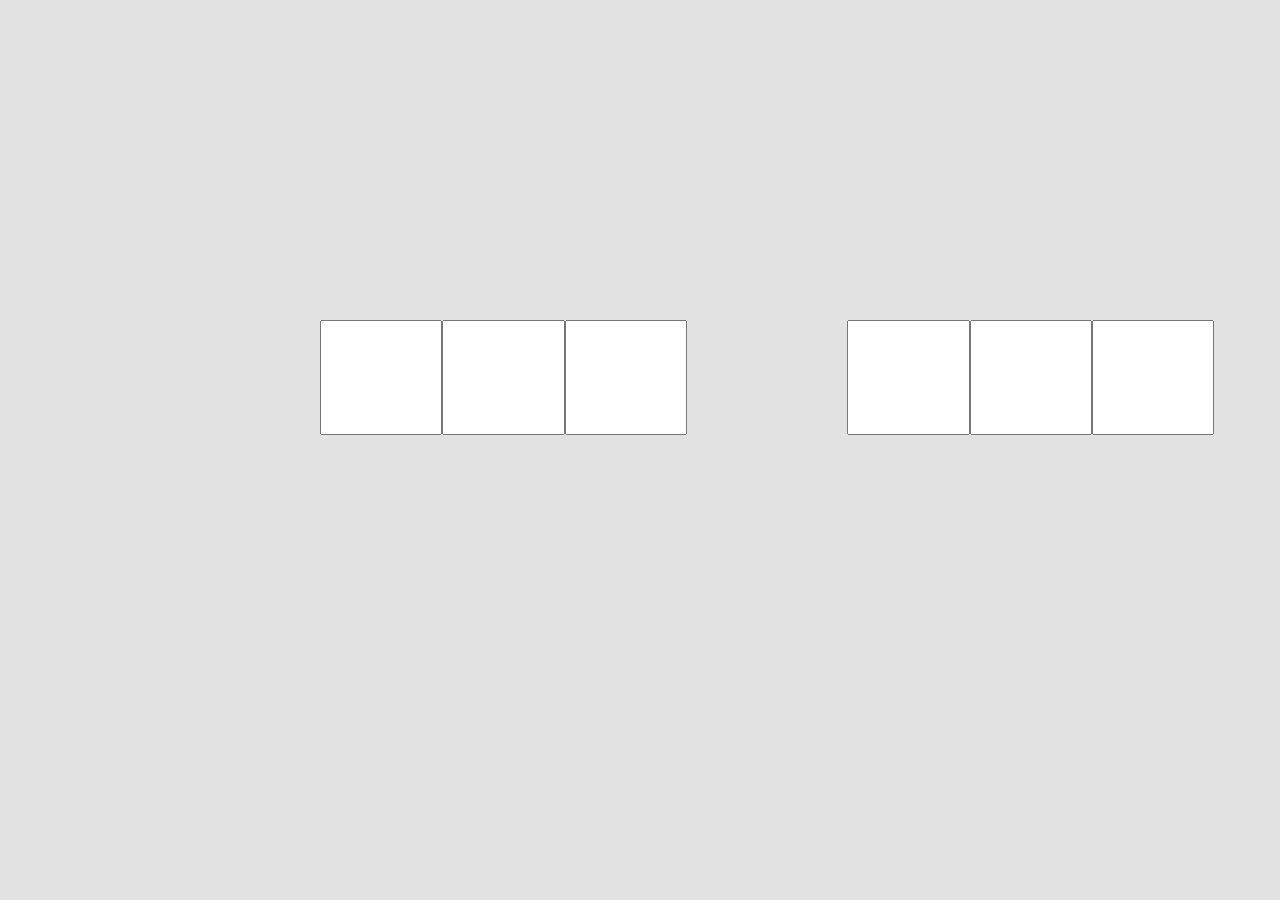
==== templates/index.html @ 1dedee21 "Criando ambiente Flask Criando o ambiente com o Flask, agora o projeto será web integrado ao python," ====
<!DOCTYPE html>
<html lang="pt-br">
<head>
    <meta charset="UTF-8">
    <title>Projeto Sudoku</title>
    <meta name="viewport" content="width=device-width, initial-scale=1.0">
    <meta name="author" content="Github: joao-lucas04 | João Lucas dos Anjos Pinto">
    <link rel="stylesheet" href="/static/css/style.css">
    <script src="/static/js/script.js"></script>
</head>
<body>
    <div class="Quad">
        <div>
            <input type="text" name="l1c1" id="11">
            <input type="text" name="l1c1" id="12">
            <input type="text" name="l1c1" id="13">
        </div>
 
        <div class="Quad">
            <input type="text" name="l1c1" id="11">
            <input type="text" name="l1c1" id="12">
            <input type="text" name="l1c1" id="13">
        </div>
    </div>
    
</body>
</html>
---- static/css/style.css ----
*{
    margin: 0;
    padding: 0;
}

body{
    background-color: #e2e2e2;
}

div{
    width: 32vw;
    margin-left: 10rem;
    margin-top: 10rem;

    display: flex;
    justify-content: space-between;
}

div input{
    width: 9vw;
    height: 12vh;
    padding: 0.1rem;
    font-size: 70px;
    text-align: center;
}
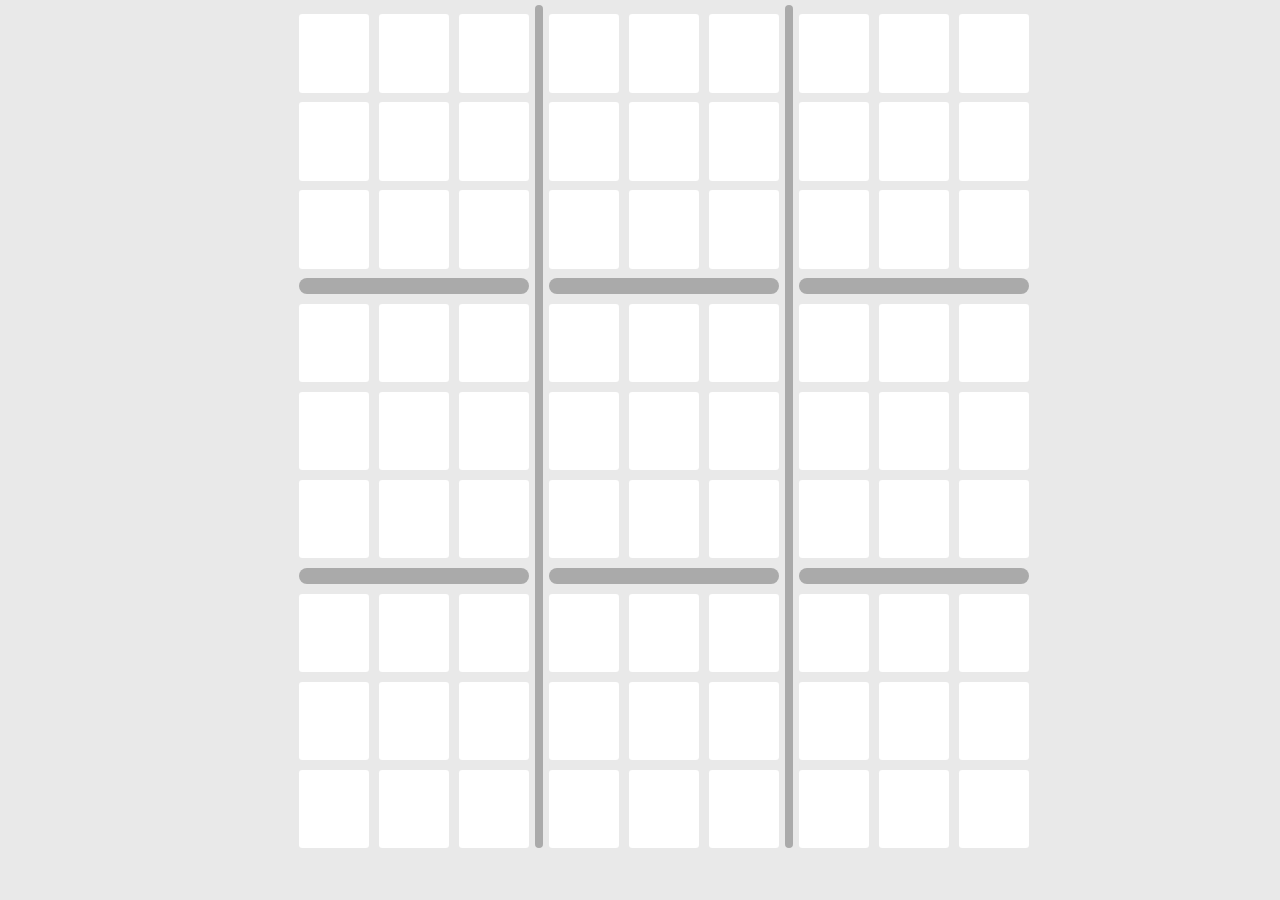
==== commit ba28a32d: "Criando Sudoku Grade adicionada e identificadores" ====
--- a/templates/index.html
+++ b/templates/index.html
@@ -9,19 +9,203 @@
     <script src="/static/js/script.js"></script>
 </head>
 <body>
-    <div class="Quad">
-        <div>
-            <input type="text" name="l1c1" id="11">
-            <input type="text" name="l1c1" id="12">
-            <input type="text" name="l1c1" id="13">
+    <div class="Sudoku">
+        <div class="Quad">
+            <div class="Linha">
+                <input type="text" name="l1c1" id="11" maxlength="1" autocomplete="off">
+                <input type="text" name="l1c2" id="12" maxlength="1" autocomplete="off">
+                <input type="text" name="l1c3" id="13" maxlength="1" autocomplete="off">
+            </div>
+    
+            <div class="Linha">
+                <input type="text" name="l2c1" id="21" maxlength="1" autocomplete="off">
+                <input type="text" name="l2c2" id="22" maxlength="1" autocomplete="off">
+                <input type="text" name="l2c3" id="23" maxlength="1" autocomplete="off">
+            </div>
+
+            <div class="Linha">
+                <input type="text" name="l3c1" id="31" maxlength="1" autocomplete="off">
+                <input type="text" name="l3c2" id="32" maxlength="1" autocomplete="off">
+                <input type="text" name="l3c3" id="33" maxlength="1" autocomplete="off">
+            </div>
+        
+
+            <div class="Barra"></div>
+
+        
+            <div class="Linha">
+                <input type="text" name="l4c1" id="41" maxlength="1" autocomplete="off">
+                <input type="text" name="l4c2" id="42" maxlength="1" autocomplete="off">
+                <input type="text" name="l4c3" id="43" maxlength="1" autocomplete="off">
+            </div>
+    
+            <div class="Linha">
+                <input type="text" name="l5c1" id="51" maxlength="1" autocomplete="off">
+                <input type="text" name="l5c2" id="52" maxlength="1" autocomplete="off">
+                <input type="text" name="l5c3" id="53" maxlength="1" autocomplete="off">
+            </div>
+
+            <div class="Linha">
+                <input type="text" name="l6c1" id="61" maxlength="1" autocomplete="off">
+                <input type="text" name="l6c2" id="62" maxlength="1" autocomplete="off">
+                <input type="text" name="l6c3" id="63" maxlength="1" autocomplete="off">
+            </div>
+        
+
+            <div class="Barra"></div>
+
+        
+            <div class="Linha">
+                <input type="text" name="l7c1" id="71" maxlength="1" autocomplete="off">
+                <input type="text" name="l7c2" id="72" maxlength="1" autocomplete="off">
+                <input type="text" name="l7c3" id="73" maxlength="1" autocomplete="off">
+            </div>
+    
+            <div class="Linha">
+                <input type="text" name="l8c1" id="81" maxlength="1" autocomplete="off">
+                <input type="text" name="l8c2" id="82" maxlength="1" autocomplete="off">
+                <input type="text" name="l8c3" id="83" maxlength="1" autocomplete="off">
+            </div>
+
+            <div class="Linha">
+                <input type="text" name="l9c1" id="91" maxlength="1" autocomplete="off">
+                <input type="text" name="l9c2" id="92" maxlength="1" autocomplete="off">
+                <input type="text" name="l9c3" id="93" maxlength="1" autocomplete="off">
+            </div>
         </div>
- 
+
+
+
+        <div class="BarraVertical"></div>
+
+
+
         <div class="Quad">
-            <input type="text" name="l1c1" id="11">
-            <input type="text" name="l1c1" id="12">
-            <input type="text" name="l1c1" id="13">
+            <div class="Linha">
+                <input type="text" name="l1c4" id="14" maxlength="1" autocomplete="off">
+                <input type="text" name="l1c5" id="15" maxlength="1" autocomplete="off">
+                <input type="text" name="l1c6" id="16" maxlength="1" autocomplete="off">
+            </div>
+    
+            <div class="Linha">
+                <input type="text" name="l2c4" id="24" maxlength="1" autocomplete="off">
+                <input type="text" name="l2c5" id="25" maxlength="1" autocomplete="off">
+                <input type="text" name="l2c6" id="26" maxlength="1" autocomplete="off">
+            </div>
+
+            <div class="Linha">
+                <input type="text" name="l3c4" id="34" maxlength="1" autocomplete="off">
+                <input type="text" name="l3c5" id="35" maxlength="1" autocomplete="off">
+                <input type="text" name="l3c6" id="36" maxlength="1" autocomplete="off">
+            </div>
+        
+
+            <div class="Barra"></div>
+        
+
+            <div class="Linha">
+                <input type="text" name="l4c4" id="44" maxlength="1" autocomplete="off">
+                <input type="text" name="l4c5" id="45" maxlength="1" autocomplete="off">
+                <input type="text" name="l4c6" id="46" maxlength="1" autocomplete="off">
+            </div>
+
+            <div class="Linha">
+                <input type="text" name="l5c4" id="54" maxlength="1" autocomplete="off">
+                <input type="text" name="l5c5" id="55" maxlength="1" autocomplete="off">
+                <input type="text" name="l5c6" id="56" maxlength="1" autocomplete="off">
+            </div>
+
+            <div class="Linha">
+                <input type="text" name="l6c4" id="64" maxlength="1" autocomplete="off">
+                <input type="text" name="l6c5" id="65" maxlength="1" autocomplete="off">
+                <input type="text" name="l6c6" id="66" maxlength="1" autocomplete="off">
+            </div>
+        
+
+            <div class="Barra"></div>
+
+        
+            <div class="Linha">
+                <input type="text" name="l7c4" id="74" maxlength="1" autocomplete="off">
+                <input type="text" name="l7c5" id="75" maxlength="1" autocomplete="off">
+                <input type="text" name="l7c6" id="76" maxlength="1" autocomplete="off">
+            </div>
+
+            <div class="Linha">
+                <input type="text" name="l8c4" id="84" maxlength="1" autocomplete="off">
+                <input type="text" name="l8c5" id="85" maxlength="1" autocomplete="off">
+                <input type="text" name="l8c6" id="86" maxlength="1" autocomplete="off">
+            </div>
+
+            <div class="Linha">
+                <input type="text" name="l9c4" id="94" maxlength="1" autocomplete="off">
+                <input type="text" name="l9c5" id="95" maxlength="1" autocomplete="off">
+                <input type="text" name="l9c6" id="96" maxlength="1" autocomplete="off">
+            </div>
+        </div>
+
+
+        <div class="BarraVertical"></div>
+
+
+
+        <div class="Quad">
+            <div class="Linha">
+                <input type="text" name="l1c7" id="17" maxlength="1" autocomplete="off">
+                <input type="text" name="l1c8" id="18" maxlength="1" autocomplete="off">
+                <input type="text" name="l1c9" id="19" maxlength="1" autocomplete="off">
+            </div>
+
+            <div class="Linha">
+                <input type="text" name="l2c7" id="27" maxlength="1" autocomplete="off">
+                <input type="text" name="l2c8" id="28" maxlength="1" autocomplete="off">
+                <input type="text" name="l2c9" id="29" maxlength="1" autocomplete="off">
+            </div>
+            
+            <div class="Linha">
+                <input type="text" name="l3c7" id="37" maxlength="1" autocomplete="off">
+                <input type="text" name="l3c8" id="38" maxlength="1" autocomplete="off">
+                <input type="text" name="l3c9" id="39" maxlength="1" autocomplete="off">
+            </div>
+
+            <div class="Barra"></div>
+
+            <div class="Linha">
+                <input type="text" name="l4c7" id="47" maxlength="1" autocomplete="off">
+                <input type="text" name="l4c8" id="48" maxlength="1" autocomplete="off">
+                <input type="text" name="l4c9" id="49" maxlength="1" autocomplete="off">
+            </div>
+            <div class="Linha">
+                <input type="text" name="l5c7" id="57" maxlength="1" autocomplete="off">
+                <input type="text" name="l5c8" id="58" maxlength="1" autocomplete="off">
+                <input type="text" name="l5c9" id="59" maxlength="1" autocomplete="off">
+            </div>
+            <div class="Linha">
+                <input type="text" name="l6c7" id="67" maxlength="1" autocomplete="off">
+                <input type="text" name="l6c8" id="68" maxlength="1" autocomplete="off">
+                <input type="text" name="l6c9" id="69" maxlength="1" autocomplete="off">
+            </div>
+
+            <div class="Barra"></div>
+
+            <div class="Linha">
+                <input type="text" name="l7c7" id="77" maxlength="1" autocomplete="off">
+                <input type="text" name="l7c8" id="78" maxlength="1" autocomplete="off">
+                <input type="text" name="l7c9" id="79" maxlength="1" autocomplete="off">
+            </div>
+            <div class="Linha">
+                <input type="text" name="l8c7" id="87" maxlength="1" autocomplete="off">
+                <input type="text" name="l8c8" id="88" maxlength="1" autocomplete="off">
+                <input type="text" name="l8c9" id="89" maxlength="1" autocomplete="off">
+            </div>
+            <div class="Linha">
+                <input type="text" name="l9c7" id="97" maxlength="1" autocomplete="off">
+                <input type="text" name="l9c8" id="98" maxlength="1" autocomplete="off">
+                <input type="text" name="l9c9" id="99" maxlength="1" autocomplete="off">
+            </div>
         </div>
     </div>
     
+    
 </body>
 </html>
--- a/static/css/style.css
+++ b/static/css/style.css
@@ -1,4 +1,67 @@
+@import url('https://fonts.googleapis.com/css2?family=Fredoka:wght@500;600&display=swap');
+
 *{
+    margin: 0;
+    padding: 0;
+}
+
+body{
+    background-color: #e9e9e9;
+    font-family: 'Fredoka', 'Segoe UI', sans-serif;
+    display: flex;
+    justify-content: center;
+}
+
+.Sudoku{
+    display: flex;
+    justify-content: center;
+    width: 58vw;
+    margin-left: 3rem;
+    margin-top: 0.3rem;
+}
+
+.Quad{
+    width: 18vw;
+    margin-left: 0.38rem;
+    margin-right: 0.38rem;
+}
+
+.Linha{
+    width: 18vw;
+    margin-top: 0.6rem;
+    display: flex;
+    justify-content: space-between;
+}
+
+.Linha input{
+    width: 5vw;
+    height: 8vh;
+    padding: 0.2rem;
+    font-size: 60px;
+    text-align: center;
+    border-radius: 0.2rem;
+    border: none;
+}
+
+.Barra{
+    background-color: #aaa;
+    border-radius: 5rem;
+    width: 100%;
+    height: 1.8vh;
+    margin-top: 0.6rem;
+}
+
+.BarraVertical{
+    background-color: #aaa;
+    width: 8vw;
+    border-radius: 5rem;
+}
+
+
+
+
+/* @media query{
+    *{
     margin: 0;
     padding: 0;
 }
@@ -7,19 +70,39 @@
     background-color: #e2e2e2;
 }
 
-div{
-    width: 32vw;
-    margin-left: 10rem;
+.Sudoku{
+    background-color: yellow;
+    width: 93vw;
+    height: 180vh;
+    margin-left: 4rem;
+    margin-right: 4rem;
     margin-top: 10rem;
+}
+.Quad{
+    background-color: red;
+    width: 31vw;
+}
 
+.Coluna{
+    background-color: aqua;
+    width: 31vw;
+    margin-top: 0.6rem;
     display: flex;
     justify-content: space-between;
 }
 
-div input{
+.Coluna input{
     width: 9vw;
     height: 12vh;
     padding: 0.1rem;
     font-size: 70px;
     text-align: center;
-}+}
+
+.Barra{
+    background-color: gray;
+    width: 31vw;
+    height: 2vh;
+    margin-top: 0.6rem;
+}
+} */
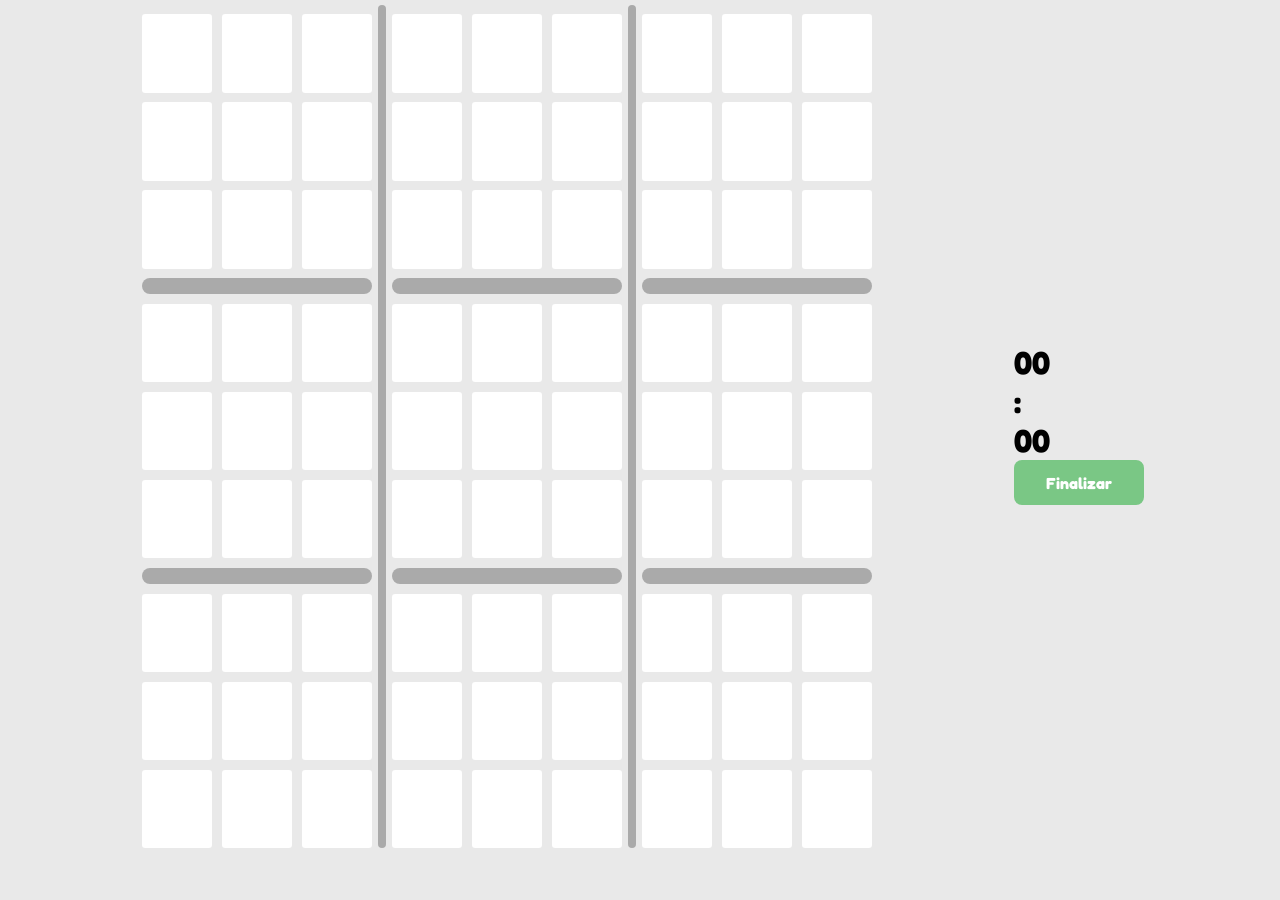
==== commit 0aecb5df: "Adicionando js js no projeto" ====
--- a/templates/index.html
+++ b/templates/index.html
@@ -6,206 +6,217 @@
     <meta name="viewport" content="width=device-width, initial-scale=1.0">
     <meta name="author" content="Github: joao-lucas04 | João Lucas dos Anjos Pinto">
     <link rel="stylesheet" href="/static/css/style.css">
-    <script src="/static/js/script.js"></script>
+    <script src="/static/js/script.js" defer></script>
 </head>
 <body>
-    <div class="Sudoku">
-        <div class="Quad">
-            <div class="Linha">
-                <input type="text" name="l1c1" id="11" maxlength="1" autocomplete="off">
-                <input type="text" name="l1c2" id="12" maxlength="1" autocomplete="off">
-                <input type="text" name="l1c3" id="13" maxlength="1" autocomplete="off">
-            </div>
-    
-            <div class="Linha">
-                <input type="text" name="l2c1" id="21" maxlength="1" autocomplete="off">
-                <input type="text" name="l2c2" id="22" maxlength="1" autocomplete="off">
-                <input type="text" name="l2c3" id="23" maxlength="1" autocomplete="off">
-            </div>
-
-            <div class="Linha">
-                <input type="text" name="l3c1" id="31" maxlength="1" autocomplete="off">
-                <input type="text" name="l3c2" id="32" maxlength="1" autocomplete="off">
-                <input type="text" name="l3c3" id="33" maxlength="1" autocomplete="off">
-            </div>
-        
-
-            <div class="Barra"></div>
-
-        
-            <div class="Linha">
-                <input type="text" name="l4c1" id="41" maxlength="1" autocomplete="off">
-                <input type="text" name="l4c2" id="42" maxlength="1" autocomplete="off">
-                <input type="text" name="l4c3" id="43" maxlength="1" autocomplete="off">
-            </div>
-    
-            <div class="Linha">
-                <input type="text" name="l5c1" id="51" maxlength="1" autocomplete="off">
-                <input type="text" name="l5c2" id="52" maxlength="1" autocomplete="off">
-                <input type="text" name="l5c3" id="53" maxlength="1" autocomplete="off">
-            </div>
-
-            <div class="Linha">
-                <input type="text" name="l6c1" id="61" maxlength="1" autocomplete="off">
-                <input type="text" name="l6c2" id="62" maxlength="1" autocomplete="off">
-                <input type="text" name="l6c3" id="63" maxlength="1" autocomplete="off">
-            </div>
-        
-
-            <div class="Barra"></div>
-
-        
-            <div class="Linha">
-                <input type="text" name="l7c1" id="71" maxlength="1" autocomplete="off">
-                <input type="text" name="l7c2" id="72" maxlength="1" autocomplete="off">
-                <input type="text" name="l7c3" id="73" maxlength="1" autocomplete="off">
-            </div>
-    
-            <div class="Linha">
-                <input type="text" name="l8c1" id="81" maxlength="1" autocomplete="off">
-                <input type="text" name="l8c2" id="82" maxlength="1" autocomplete="off">
-                <input type="text" name="l8c3" id="83" maxlength="1" autocomplete="off">
-            </div>
-
-            <div class="Linha">
-                <input type="text" name="l9c1" id="91" maxlength="1" autocomplete="off">
-                <input type="text" name="l9c2" id="92" maxlength="1" autocomplete="off">
-                <input type="text" name="l9c3" id="93" maxlength="1" autocomplete="off">
+    <form>
+        <div class="Sudoku">
+            <div class="Quad">
+                <div class="Linha">
+                    <input type="text" name="l1c1" id="11" maxlength="1" autocomplete="off">
+                    <input type="text" name="l1c2" id="12" maxlength="1" autocomplete="off">
+                    <input type="text" name="l1c3" id="13" maxlength="1" autocomplete="off">
+                </div>
+        
+                <div class="Linha">
+                    <input type="text" name="l2c1" id="21" maxlength="1" autocomplete="off">
+                    <input type="text" name="l2c2" id="22" maxlength="1" autocomplete="off">
+                    <input type="text" name="l2c3" id="23" maxlength="1" autocomplete="off">
+                </div>
+
+                <div class="Linha">
+                    <input type="text" name="l3c1" id="31" maxlength="1" autocomplete="off">
+                    <input type="text" name="l3c2" id="32" maxlength="1" autocomplete="off">
+                    <input type="text" name="l3c3" id="33" maxlength="1" autocomplete="off">
+                </div>
+            
+
+                <div class="Barra"></div>
+
+            
+                <div class="Linha">
+                    <input type="text" name="l4c1" id="41" maxlength="1" autocomplete="off">
+                    <input type="text" name="l4c2" id="42" maxlength="1" autocomplete="off">
+                    <input type="text" name="l4c3" id="43" maxlength="1" autocomplete="off">
+                </div>
+        
+                <div class="Linha">
+                    <input type="text" name="l5c1" id="51" maxlength="1" autocomplete="off">
+                    <input type="text" name="l5c2" id="52" maxlength="1" autocomplete="off">
+                    <input type="text" name="l5c3" id="53" maxlength="1" autocomplete="off">
+                </div>
+
+                <div class="Linha">
+                    <input type="text" name="l6c1" id="61" maxlength="1" autocomplete="off">
+                    <input type="text" name="l6c2" id="62" maxlength="1" autocomplete="off">
+                    <input type="text" name="l6c3" id="63" maxlength="1" autocomplete="off">
+                </div>
+            
+
+                <div class="Barra"></div>
+
+            
+                <div class="Linha">
+                    <input type="text" name="l7c1" id="71" maxlength="1" autocomplete="off">
+                    <input type="text" name="l7c2" id="72" maxlength="1" autocomplete="off">
+                    <input type="text" name="l7c3" id="73" maxlength="1" autocomplete="off">
+                </div>
+        
+                <div class="Linha">
+                    <input type="text" name="l8c1" id="81" maxlength="1" autocomplete="off">
+                    <input type="text" name="l8c2" id="82" maxlength="1" autocomplete="off">
+                    <input type="text" name="l8c3" id="83" maxlength="1" autocomplete="off">
+                </div>
+
+                <div class="Linha">
+                    <input type="text" name="l9c1" id="91" maxlength="1" autocomplete="off">
+                    <input type="text" name="l9c2" id="92" maxlength="1" autocomplete="off">
+                    <input type="text" name="l9c3" id="93" maxlength="1" autocomplete="off">
+                </div>
+            </div>
+
+
+
+            <div class="BarraVertical"></div>
+
+
+
+            <div class="Quad">
+                <div class="Linha">
+                    <input type="text" name="l1c4" id="14" maxlength="1" autocomplete="off">
+                    <input type="text" name="l1c5" id="15" maxlength="1" autocomplete="off">
+                    <input type="text" name="l1c6" id="16" maxlength="1" autocomplete="off">
+                </div>
+        
+                <div class="Linha">
+                    <input type="text" name="l2c4" id="24" maxlength="1" autocomplete="off">
+                    <input type="text" name="l2c5" id="25" maxlength="1" autocomplete="off">
+                    <input type="text" name="l2c6" id="26" maxlength="1" autocomplete="off">
+                </div>
+
+                <div class="Linha">
+                    <input type="text" name="l3c4" id="34" maxlength="1" autocomplete="off">
+                    <input type="text" name="l3c5" id="35" maxlength="1" autocomplete="off">
+                    <input type="text" name="l3c6" id="36" maxlength="1" autocomplete="off">
+                </div>
+            
+
+                <div class="Barra"></div>
+            
+
+                <div class="Linha">
+                    <input type="text" name="l4c4" id="44" maxlength="1" autocomplete="off">
+                    <input type="text" name="l4c5" id="45" maxlength="1" autocomplete="off">
+                    <input type="text" name="l4c6" id="46" maxlength="1" autocomplete="off">
+                </div>
+
+                <div class="Linha">
+                    <input type="text" name="l5c4" id="54" maxlength="1" autocomplete="off">
+                    <input type="text" name="l5c5" id="55" maxlength="1" autocomplete="off">
+                    <input type="text" name="l5c6" id="56" maxlength="1" autocomplete="off">
+                </div>
+
+                <div class="Linha">
+                    <input type="text" name="l6c4" id="64" maxlength="1" autocomplete="off">
+                    <input type="text" name="l6c5" id="65" maxlength="1" autocomplete="off">
+                    <input type="text" name="l6c6" id="66" maxlength="1" autocomplete="off">
+                </div>
+            
+
+                <div class="Barra"></div>
+
+            
+                <div class="Linha">
+                    <input type="text" name="l7c4" id="74" maxlength="1" autocomplete="off">
+                    <input type="text" name="l7c5" id="75" maxlength="1" autocomplete="off">
+                    <input type="text" name="l7c6" id="76" maxlength="1" autocomplete="off">
+                </div>
+
+                <div class="Linha">
+                    <input type="text" name="l8c4" id="84" maxlength="1" autocomplete="off">
+                    <input type="text" name="l8c5" id="85" maxlength="1" autocomplete="off">
+                    <input type="text" name="l8c6" id="86" maxlength="1" autocomplete="off">
+                </div>
+
+                <div class="Linha">
+                    <input type="text" name="l9c4" id="94" maxlength="1" autocomplete="off">
+                    <input type="text" name="l9c5" id="95" maxlength="1" autocomplete="off">
+                    <input type="text" name="l9c6" id="96" maxlength="1" autocomplete="off">
+                </div>
+            </div>
+
+
+            <div class="BarraVertical"></div>
+
+
+
+            <div class="Quad">
+                <div class="Linha">
+                    <input type="text" name="l1c7" id="17" maxlength="1" autocomplete="off">
+                    <input type="text" name="l1c8" id="18" maxlength="1" autocomplete="off">
+                    <input type="text" name="l1c9" id="19" maxlength="1" autocomplete="off">
+                </div>
+
+                <div class="Linha">
+                    <input type="text" name="l2c7" id="27" maxlength="1" autocomplete="off">
+                    <input type="text" name="l2c8" id="28" maxlength="1" autocomplete="off">
+                    <input type="text" name="l2c9" id="29" maxlength="1" autocomplete="off">
+                </div>
+
+                <div class="Linha">
+                    <input type="text" name="l3c7" id="37" maxlength="1" autocomplete="off">
+                    <input type="text" name="l3c8" id="38" maxlength="1" autocomplete="off">
+                    <input type="text" name="l3c9" id="39" maxlength="1" autocomplete="off">
+                </div>
+
+                <div class="Barra"></div>
+
+                <div class="Linha">
+                    <input type="text" name="l4c7" id="47" maxlength="1" autocomplete="off">
+                    <input type="text" name="l4c8" id="48" maxlength="1" autocomplete="off">
+                    <input type="text" name="l4c9" id="49" maxlength="1" autocomplete="off">
+                </div>
+                <div class="Linha">
+                    <input type="text" name="l5c7" id="57" maxlength="1" autocomplete="off">
+                    <input type="text" name="l5c8" id="58" maxlength="1" autocomplete="off">
+                    <input type="text" name="l5c9" id="59" maxlength="1" autocomplete="off">
+                </div>
+                <div class="Linha">
+                    <input type="text" name="l6c7" id="67" maxlength="1" autocomplete="off">
+                    <input type="text" name="l6c8" id="68" maxlength="1" autocomplete="off">
+                    <input type="text" name="l6c9" id="69" maxlength="1" autocomplete="off">
+                </div>
+
+                <div class="Barra"></div>
+
+                <div class="Linha">
+                    <input type="text" name="l7c7" id="77" maxlength="1" autocomplete="off">
+                    <input type="text" name="l7c8" id="78" maxlength="1" autocomplete="off">
+                    <input type="text" name="l7c9" id="79" maxlength="1" autocomplete="off">
+                </div>
+                <div class="Linha">
+                    <input type="text" name="l8c7" id="87" maxlength="1" autocomplete="off">
+                    <input type="text" name="l8c8" id="88" maxlength="1" autocomplete="off">
+                    <input type="text" name="l8c9" id="89" maxlength="1" autocomplete="off">
+                </div>
+                <div class="Linha">
+                    <input type="text" name="l9c7" id="97" maxlength="1" autocomplete="off">
+                    <input type="text" name="l9c8" id="98" maxlength="1" autocomplete="off">
+                    <input type="text" name="l9c9" id="99" maxlength="1" autocomplete="off">
+                </div>
             </div>
         </div>
-
-
-
-        <div class="BarraVertical"></div>
-
-
-
-        <div class="Quad">
-            <div class="Linha">
-                <input type="text" name="l1c4" id="14" maxlength="1" autocomplete="off">
-                <input type="text" name="l1c5" id="15" maxlength="1" autocomplete="off">
-                <input type="text" name="l1c6" id="16" maxlength="1" autocomplete="off">
-            </div>
-    
-            <div class="Linha">
-                <input type="text" name="l2c4" id="24" maxlength="1" autocomplete="off">
-                <input type="text" name="l2c5" id="25" maxlength="1" autocomplete="off">
-                <input type="text" name="l2c6" id="26" maxlength="1" autocomplete="off">
-            </div>
-
-            <div class="Linha">
-                <input type="text" name="l3c4" id="34" maxlength="1" autocomplete="off">
-                <input type="text" name="l3c5" id="35" maxlength="1" autocomplete="off">
-                <input type="text" name="l3c6" id="36" maxlength="1" autocomplete="off">
-            </div>
-        
-
-            <div class="Barra"></div>
-        
-
-            <div class="Linha">
-                <input type="text" name="l4c4" id="44" maxlength="1" autocomplete="off">
-                <input type="text" name="l4c5" id="45" maxlength="1" autocomplete="off">
-                <input type="text" name="l4c6" id="46" maxlength="1" autocomplete="off">
-            </div>
-
-            <div class="Linha">
-                <input type="text" name="l5c4" id="54" maxlength="1" autocomplete="off">
-                <input type="text" name="l5c5" id="55" maxlength="1" autocomplete="off">
-                <input type="text" name="l5c6" id="56" maxlength="1" autocomplete="off">
-            </div>
-
-            <div class="Linha">
-                <input type="text" name="l6c4" id="64" maxlength="1" autocomplete="off">
-                <input type="text" name="l6c5" id="65" maxlength="1" autocomplete="off">
-                <input type="text" name="l6c6" id="66" maxlength="1" autocomplete="off">
-            </div>
-        
-
-            <div class="Barra"></div>
-
-        
-            <div class="Linha">
-                <input type="text" name="l7c4" id="74" maxlength="1" autocomplete="off">
-                <input type="text" name="l7c5" id="75" maxlength="1" autocomplete="off">
-                <input type="text" name="l7c6" id="76" maxlength="1" autocomplete="off">
-            </div>
-
-            <div class="Linha">
-                <input type="text" name="l8c4" id="84" maxlength="1" autocomplete="off">
-                <input type="text" name="l8c5" id="85" maxlength="1" autocomplete="off">
-                <input type="text" name="l8c6" id="86" maxlength="1" autocomplete="off">
-            </div>
-
-            <div class="Linha">
-                <input type="text" name="l9c4" id="94" maxlength="1" autocomplete="off">
-                <input type="text" name="l9c5" id="95" maxlength="1" autocomplete="off">
-                <input type="text" name="l9c6" id="96" maxlength="1" autocomplete="off">
+        
+        <div>
+            <div>
+                <h1>00</h1>
+                <h1>:</h1>
+                <h1>00</h1>
+            </div>
+            <div class="Botoes">
+                <input type="submit" value="Finalizar" class="btn_padrao" name="btnEnviar" id="env">
             </div>
         </div>
-
-
-        <div class="BarraVertical"></div>
-
-
-
-        <div class="Quad">
-            <div class="Linha">
-                <input type="text" name="l1c7" id="17" maxlength="1" autocomplete="off">
-                <input type="text" name="l1c8" id="18" maxlength="1" autocomplete="off">
-                <input type="text" name="l1c9" id="19" maxlength="1" autocomplete="off">
-            </div>
-
-            <div class="Linha">
-                <input type="text" name="l2c7" id="27" maxlength="1" autocomplete="off">
-                <input type="text" name="l2c8" id="28" maxlength="1" autocomplete="off">
-                <input type="text" name="l2c9" id="29" maxlength="1" autocomplete="off">
-            </div>
-            
-            <div class="Linha">
-                <input type="text" name="l3c7" id="37" maxlength="1" autocomplete="off">
-                <input type="text" name="l3c8" id="38" maxlength="1" autocomplete="off">
-                <input type="text" name="l3c9" id="39" maxlength="1" autocomplete="off">
-            </div>
-
-            <div class="Barra"></div>
-
-            <div class="Linha">
-                <input type="text" name="l4c7" id="47" maxlength="1" autocomplete="off">
-                <input type="text" name="l4c8" id="48" maxlength="1" autocomplete="off">
-                <input type="text" name="l4c9" id="49" maxlength="1" autocomplete="off">
-            </div>
-            <div class="Linha">
-                <input type="text" name="l5c7" id="57" maxlength="1" autocomplete="off">
-                <input type="text" name="l5c8" id="58" maxlength="1" autocomplete="off">
-                <input type="text" name="l5c9" id="59" maxlength="1" autocomplete="off">
-            </div>
-            <div class="Linha">
-                <input type="text" name="l6c7" id="67" maxlength="1" autocomplete="off">
-                <input type="text" name="l6c8" id="68" maxlength="1" autocomplete="off">
-                <input type="text" name="l6c9" id="69" maxlength="1" autocomplete="off">
-            </div>
-
-            <div class="Barra"></div>
-
-            <div class="Linha">
-                <input type="text" name="l7c7" id="77" maxlength="1" autocomplete="off">
-                <input type="text" name="l7c8" id="78" maxlength="1" autocomplete="off">
-                <input type="text" name="l7c9" id="79" maxlength="1" autocomplete="off">
-            </div>
-            <div class="Linha">
-                <input type="text" name="l8c7" id="87" maxlength="1" autocomplete="off">
-                <input type="text" name="l8c8" id="88" maxlength="1" autocomplete="off">
-                <input type="text" name="l8c9" id="89" maxlength="1" autocomplete="off">
-            </div>
-            <div class="Linha">
-                <input type="text" name="l9c7" id="97" maxlength="1" autocomplete="off">
-                <input type="text" name="l9c8" id="98" maxlength="1" autocomplete="off">
-                <input type="text" name="l9c9" id="99" maxlength="1" autocomplete="off">
-            </div>
-        </div>
-    </div>
-    
-    
+    </form> 
 </body>
 </html>
--- a/static/css/style.css
+++ b/static/css/style.css
@@ -8,15 +8,42 @@
 body{
     background-color: #e9e9e9;
     font-family: 'Fredoka', 'Segoe UI', sans-serif;
+}
+
+form{
     display: flex;
+    justify-content: space-evenly;
+    align-items: center;
+}
+
+.Botoes{
+    width: 100%;
+    display: flex;
+    flex-direction: column;
     justify-content: center;
+}
+
+.btn_padrao{
+    padding: 1vw 2.5vw;
+    font-size: 16px;
+    font-weight: bold;
+    border: none;
+    border-radius: 8px;
+    cursor: pointer;
+    transition: background-color 0.2s, transform 0.1s;
+    font-family: sans-serif;
+    color: #ffffff;
+    font-family: 'Fredoka', 'Segoe UI', sans-serif;
+}
+
+#env{
+    background-color: #7AC785;
 }
 
 .Sudoku{
     display: flex;
     justify-content: center;
     width: 58vw;
-    margin-left: 3rem;
     margin-top: 0.3rem;
 }
 
@@ -41,7 +68,15 @@
     text-align: center;
     border-radius: 0.2rem;
     border: none;
+    font-family: 'Fredoka', 'Segoe UI', sans-serif;
+    color: #4b6ea4;
+    caret-color: transparent;
 }
+.Linha input:focus {
+    outline: 1px solid #4b6ea4;
+    border-color: #4b6ea4;
+}
+
 
 .Barra{
     background-color: #aaa;
